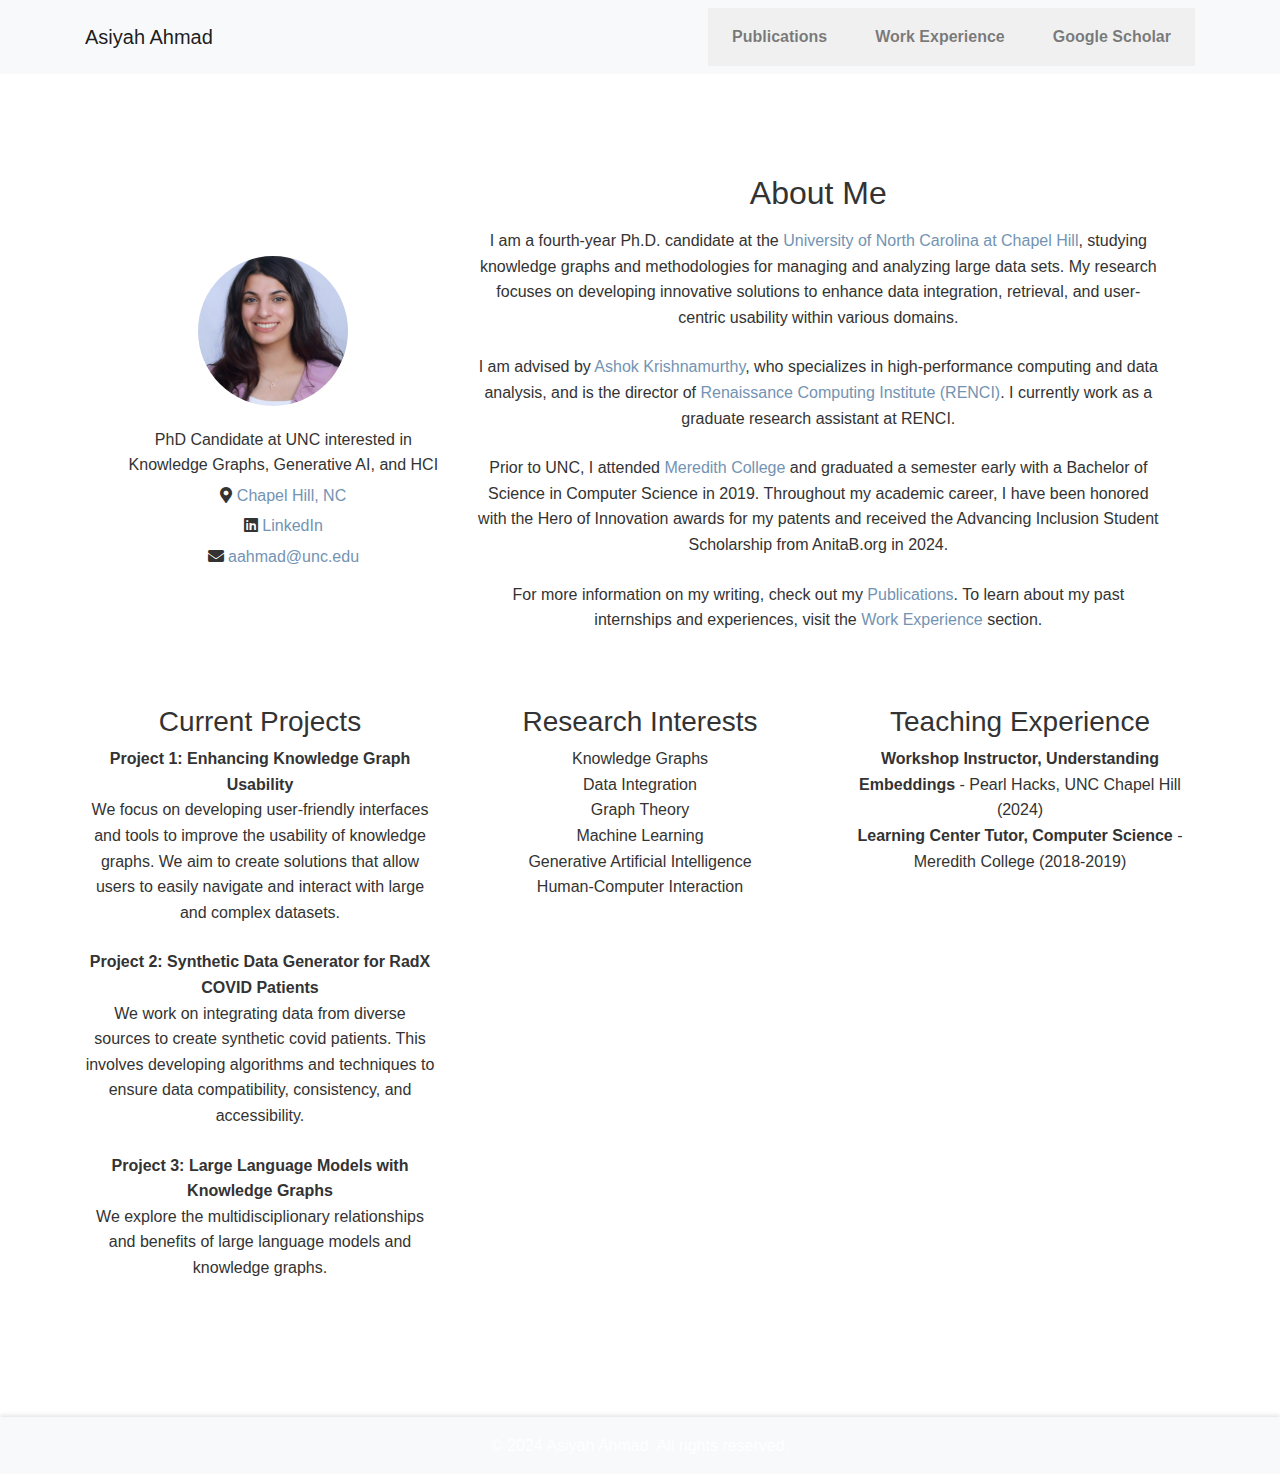
==== index.html @ 0c328c8d "Update index.html" ====
<!DOCTYPE html>
<html lang="en">
<head>
    <meta charset="UTF-8">
    <link rel="stylesheet" href="https://stackpath.bootstrapcdn.com/bootstrap/4.5.2/css/bootstrap.min.css">
    <link rel="stylesheet" href="css/styles.css">
    <link rel="stylesheet" href="https://cdnjs.cloudflare.com/ajax/libs/font-awesome/5.15.3/css/all.min.css">
    <script src="https://code.jquery.com/jquery-3.5.1.slim.min.js"></script>
    <script src="https://cdn.jsdelivr.net/npm/@popperjs/core@2.5.4/dist/umd/popper.min.js"></script>
    <script src="https://stackpath.bootstrapcdn.com/bootstrap/4.5.2/js/bootstrap.min.js"></script>
    <link rel="stylesheet" href="https://cdnjs.cloudflare.com/ajax/libs/font-awesome/5.15.3/css/all.min.css">

</head>
<body>
   
    <nav class="navbar navbar-expand-lg navbar-light bg-light">
        <div class="container">
            <a class="navbar-brand" href="index.html">Asiyah Ahmad</a>
            <button class="navbar-toggler" type="button" data-toggle="collapse" data-target="#navbarNav" aria-controls="navbarNav" aria-expanded="false" aria-label="Toggle navigation">
                <span class="navbar-toggler-icon"></span>
            </button>
            <div class="collapse navbar-collapse" id="navbarNav">
                <ul class="navbar-nav ml-auto">
                    <li class="nav-item"><a class="nav-link" href="publications.html">Publications</a></li>
                    <li class="nav-item"><a class="nav-link" href="work.html">Work Experience</a></li>
                    <li class="nav-item"><a class="nav-link" href="https://scholar.google.com/citations?user=f18JtcoAAAAJ&hl=en" target="_blank">Google Scholar</a></li>
                </ul>
            </div>
        </div>
    </nav>
    <main class="container my-5">
        <section class="mb-5">
            <div class="row align-items-center profile-section">
                <div class="col-md-4 text-center">
                    <img src="asiyah_new.jpg" alt="Asiyah Ahmad" class="profile-image img-fluid rounded-circle">
                    <div class="contact-info text-center">
                        <p>PhD Candidate at UNC interested in Knowledge Graphs, Generative AI, and HCI</p>
                        <p><i class="fas fa-map-marker-alt"></i> <a href="https://www.google.com/maps/place/Chapel+Hill,+NC/" target="_blank">Chapel Hill, NC</a></p>
                        <p><i class="fab fa-linkedin"></i> <a href="https://www.linkedin.com/in/asiyahahmad2442/" target="_blank">LinkedIn</a></p>
                        <p><i class="fas fa-envelope"></i> <a href="mailto:aahmad@unc.edu">aahmad@unc.edu</a></p>
                    </div>
                </div>
                <div class="col-md-8 about-me">
                    <h2>About Me</h2>
                    <p>I am a fourth-year Ph.D. candidate at the <a href="https://www.unc.edu/" target="_blank">University of North Carolina at Chapel Hill</a>, studying knowledge graphs and methodologies for managing and analyzing large data sets. My research focuses on developing innovative solutions to enhance data integration, retrieval, and user-centric usability within various domains.</p>
                    <p>I am advised by <a href="https://renci.org/mission-and-vision/leadership/" target="_blank">Ashok Krishnamurthy</a>, who specializes in high-performance computing and data analysis, and is the director of <a href="https://renci.org/" target="_blank">Renaissance Computing Institute (RENCI)</a>. I currently work as a graduate research assistant at RENCI.</p>
                    <p>Prior to UNC, I attended <a href="https://www.meredith.edu/" target="_blank">Meredith College</a> and graduated a semester early with a Bachelor of Science in Computer Science in 2019. Throughout my academic career, I have been honored with the Hero of Innovation awards for my patents and received the Advancing Inclusion Student Scholarship from AnitaB.org in 2024. </p>
                    <p>For more information on my writing, check out my <a href="publications.html" target="_blank">Publications</a>. To learn about my past internships and experiences, visit the <a href="work.html" target="_blank">Work Experience</a> section.</p>
                </div>
             </div>
        </section>
        <section>
<!--             <h2 class="text-center">Research</h2> -->
            <div class="row"> 
                <div class="col-md-4">
                    <h3 class="text-center">Current Projects</h3>
                    <ul class="list-unstyled">
                        <li><strong>Project 1: Enhancing Knowledge Graph Usability</strong>
                            <p>We focus on developing user-friendly interfaces and tools to improve the usability of knowledge graphs. We aim to create solutions that allow users to easily navigate and interact with large and complex datasets.</p>
                        </li>
                        <li><strong>Project 2: Synthetic Data Generator for RadX COVID Patients</strong>
                            <p>We work on integrating data from diverse sources to create synthetic covid patients. This involves developing algorithms and techniques to ensure data compatibility, consistency, and accessibility.</p>
                        </li>
                        <li><strong>Project 3: Large Language Models with Knowledge Graphs</strong>
                            <p>We explore the multidisciplionary relationships and benefits of large language models and knowledge graphs.</p>
                        </li>
                    </ul>
                </div>
                <div class="col-md-4">
                    <h3 class="text-center">Research Interests</h3>
                    <ul class="list-unstyled">
                        <li>Knowledge Graphs</li>
                        <li>Data Integration</li>
                        <li>Graph Theory</li>
                        <li>Machine Learning</li>
                        <li>Generative Artificial Intelligence</li>
                        <li>Human-Computer Interaction</li>
                    </ul>
                </div>
                <div class="col-md-4">
                    <h3 class="text-center">Teaching Experience</h3>
                    <ul class="list-unstyled">
                        <li><strong>Workshop Instructor, Understanding Embeddings</strong> - Pearl Hacks, UNC Chapel Hill (2024)</li> 
                        <li><strong>Learning Center Tutor, Computer Science</strong> - Meredith College (2018-2019)</li>
                    </ul>
                </div>
            </div>
        </section>
    </main>
    <footer class="bg-light text-center py-3">
        <p>&copy; 2024 Asiyah Ahmad. All rights reserved.</p>
    </footer>
    <script src="js/scripts.js"></script>
</body>
</html>
---- css/styles.css ----
/* Basic Reset */
* {
    margin: 0;
    padding: 0;
    box-sizing: border-box;
}

/* Body Styling */
body {
    font-family: 'Arial', sans-serif;
    background-color: #FFFFFF; 
    color: #333;
    line-height: 1.6;
}

/* Header Styling */
header {
    background-color: #FFFFFF; 
    color: white;
    padding: 1rem 0;
    box-shadow: 0 2px 4px rgba(0, 0, 0, 0.1);
}

.header-content {
    display: flex;
    align-items: center;
    justify-content: center;
    max-width: 800px;
    margin: 0 auto;
}

.profile-image {
    border-radius: 50%;
    width: 100px;
    height: 100px;
    margin-right: 1rem;
}

.header-text h1 {
    font-size: 2rem;
    margin-bottom: 0.5rem;
}

.header-text p {
    font-size: 1.2rem;
}

/* Navigation Styling */
nav ul {
    list-style: none;
    display: flex;
    justify-content: center;
    padding: 0.5rem 0;
    background-color: #f0f0f0; /* Soft pink background */
}

nav ul li {
    margin: 0 1rem;
}

nav ul li a {
    text-decoration: none;
    color: #333;
    font-weight: bold;
    transition: color 0.3s;
}

nav ul li a:hover,
nav ul li a.active {
    color: #333333; 
}

/* Main Content Styling */
main {
    padding: 2rem;
    max-width: 800px;
    margin: 0 auto;
    text-align: center;
}

main section {
    margin-bottom: 2rem;
}

main h2 {
    color: #333333; 
    margin-bottom: 1rem;
}

main p {
    margin-bottom: 1.5rem;
}

/* Footer Styling */
footer {
    background-color: #f0f0f0; 
    color: white;
    text-align: center;
    padding: 1rem 0;
    position: relative;
    width: 100%;
    bottom: 0;
    box-shadow: 0 -2px 4px rgba(0, 0, 0, 0.1);
}

footer p {
    margin: 0;
}

/* Form Styling */
form {
    display: flex;
    flex-direction: column;
    align-items: center;
    gap: 1rem;
}

form div {
    display: flex;
    flex-direction: column;
    width: 100%;
    max-width: 400px;
}

form label {
    margin-bottom: 0.5rem;
    font-weight: bold;
}

form input,
form textarea {
    padding: 0.5rem;
    border: 1px solid #ccc;
    border-radius: 4px;
    width: 100%;
}

form button {
    padding: 0.5rem 2rem;
    background-color: #4682B4;
    border: none;
    border-radius: 4px;
    color: white;
    cursor: pointer;
    transition: background-color 0.3s;
}

form button:hover {
    background-color: #4682B4; 
}

/* Responsive Design */
@media (max-width: 768px) {
    .header-content {
        flex-direction: column;
        align-items: center;
    }

    .profile-image {
        margin-bottom: 1rem;
    }

    nav ul {
        flex-direction: column;
    }

    nav ul li {
        margin: 0.5rem 0;
    }

    main {
        padding: 1rem;
    }

    form div {
        width: 90%;
    }
}
.profile-image {
    border-radius: 50%;
    width: 150px;
    height: 150px;
    object-fit: cover;
    margin-bottom: 1rem;
}

.contact-info p {
    margin: 5px 0; 
}

        

/* Change hyperlink color */
a {
    color: #7393B3; 
}

a:hover {
    color: #gray; 
}

mb-5 {
    margin-top: 0;  /* Set margin to 0 or a small value */
    padding-top: 10px;  /* Adjust padding to a small value if necessary */

}
.profile-section {
    display: flex;
    align-items: center;
    margin: 20px;
}
.profile-image {
    width: 150px;
    height: 150px;
    margin-right: 20px;
}
.contact-info {
    margin-top: 0;
}
.contact-info p {
    margin: 5px 0;
}
.contact-info a {
    text-decoration: none;
    color: #7393B3;
}
/* .about-me {
    margin-left: 20px;
} */
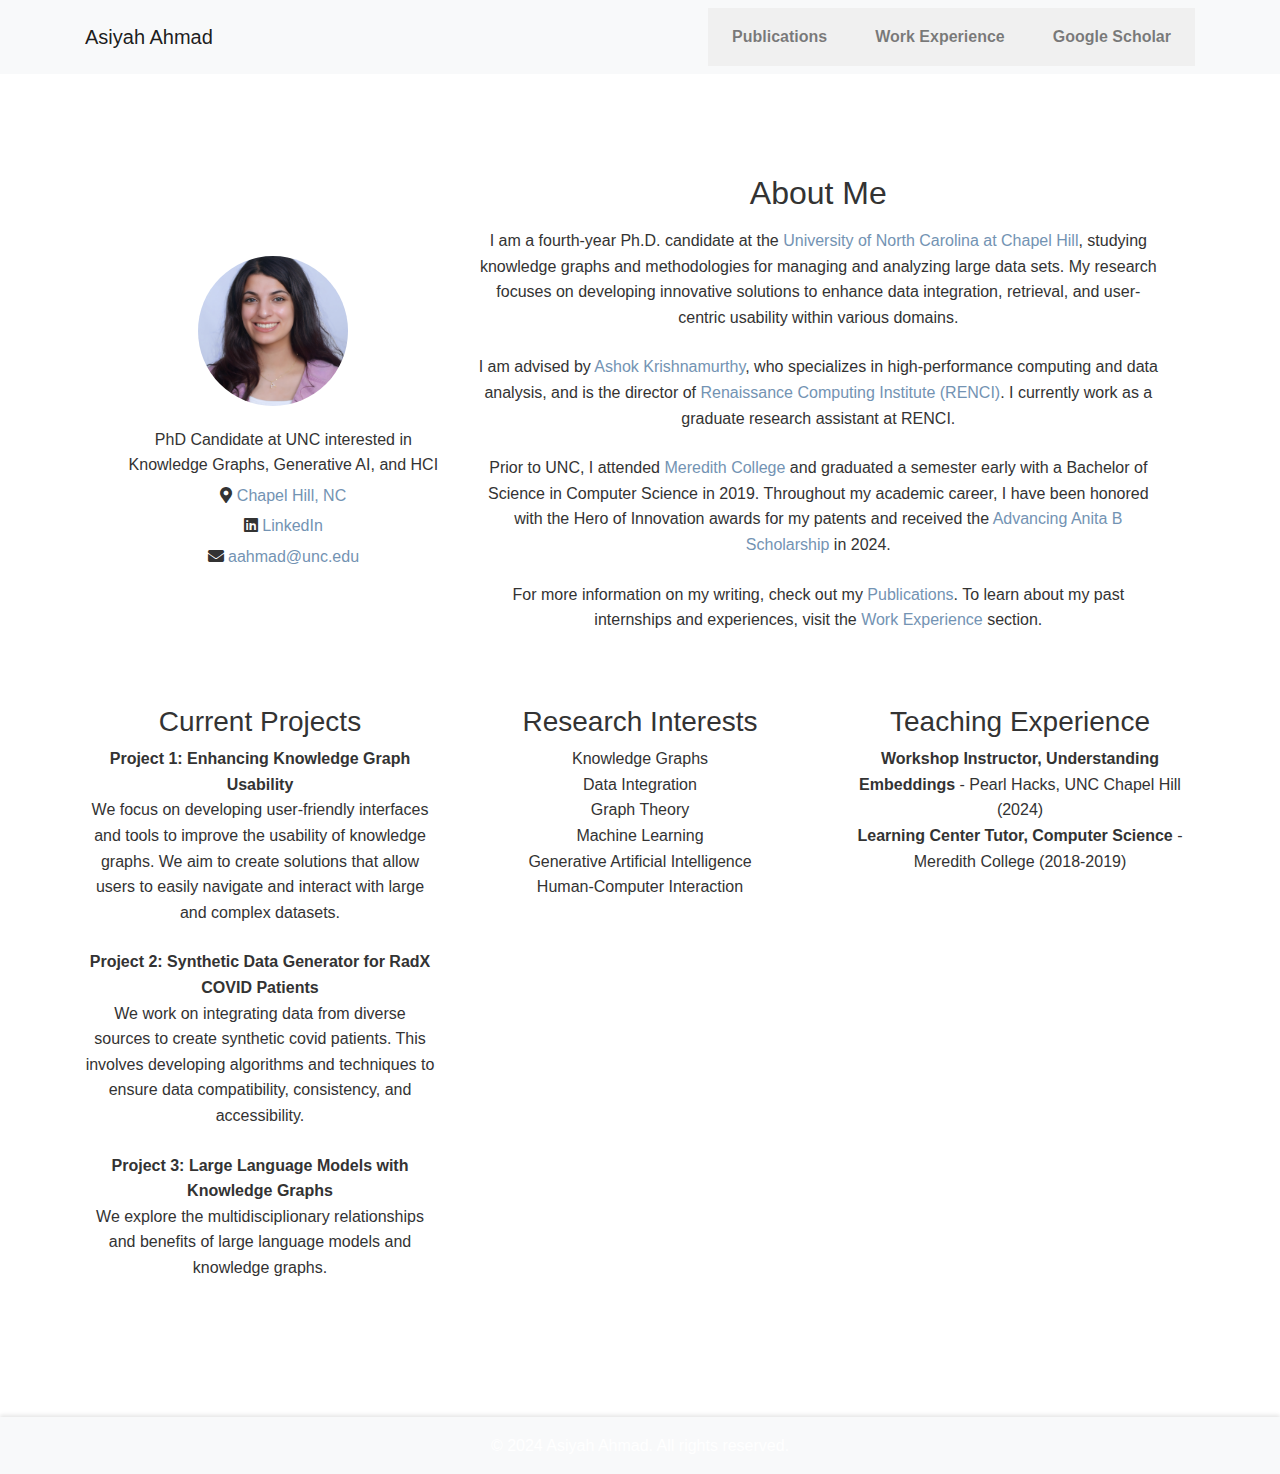
==== commit 40d4a431: "Update index.html" ====
--- a/index.html
+++ b/index.html
@@ -44,7 +44,7 @@
                     <h2>About Me</h2>
                     <p>I am a fourth-year Ph.D. candidate at the <a href="https://www.unc.edu/" target="_blank">University of North Carolina at Chapel Hill</a>, studying knowledge graphs and methodologies for managing and analyzing large data sets. My research focuses on developing innovative solutions to enhance data integration, retrieval, and user-centric usability within various domains.</p>
                     <p>I am advised by <a href="https://renci.org/mission-and-vision/leadership/" target="_blank">Ashok Krishnamurthy</a>, who specializes in high-performance computing and data analysis, and is the director of <a href="https://renci.org/" target="_blank">Renaissance Computing Institute (RENCI)</a>. I currently work as a graduate research assistant at RENCI.</p>
-                    <p>Prior to UNC, I attended <a href="https://www.meredith.edu/" target="_blank">Meredith College</a> and graduated a semester early with a Bachelor of Science in Computer Science in 2019. Throughout my academic career, I have been honored with the Hero of Innovation awards for my patents and received the Advancing Inclusion Student Scholarship from AnitaB.org in 2024. </p>
+                    <p>Prior to UNC, I attended <a href="https://www.meredith.edu/" target="_blank">Meredith College</a> and graduated a semester early with a Bachelor of Science in Computer Science in 2019. Throughout my academic career, I have been honored with the Hero of Innovation awards for my patents and received the <a href="https://ghc.anitab.org/" target="_blank">Advancing Anita B Scholarship</a> in 2024. </p>
                     <p>For more information on my writing, check out my <a href="publications.html" target="_blank">Publications</a>. To learn about my past internships and experiences, visit the <a href="work.html" target="_blank">Work Experience</a> section.</p>
                 </div>
              </div>
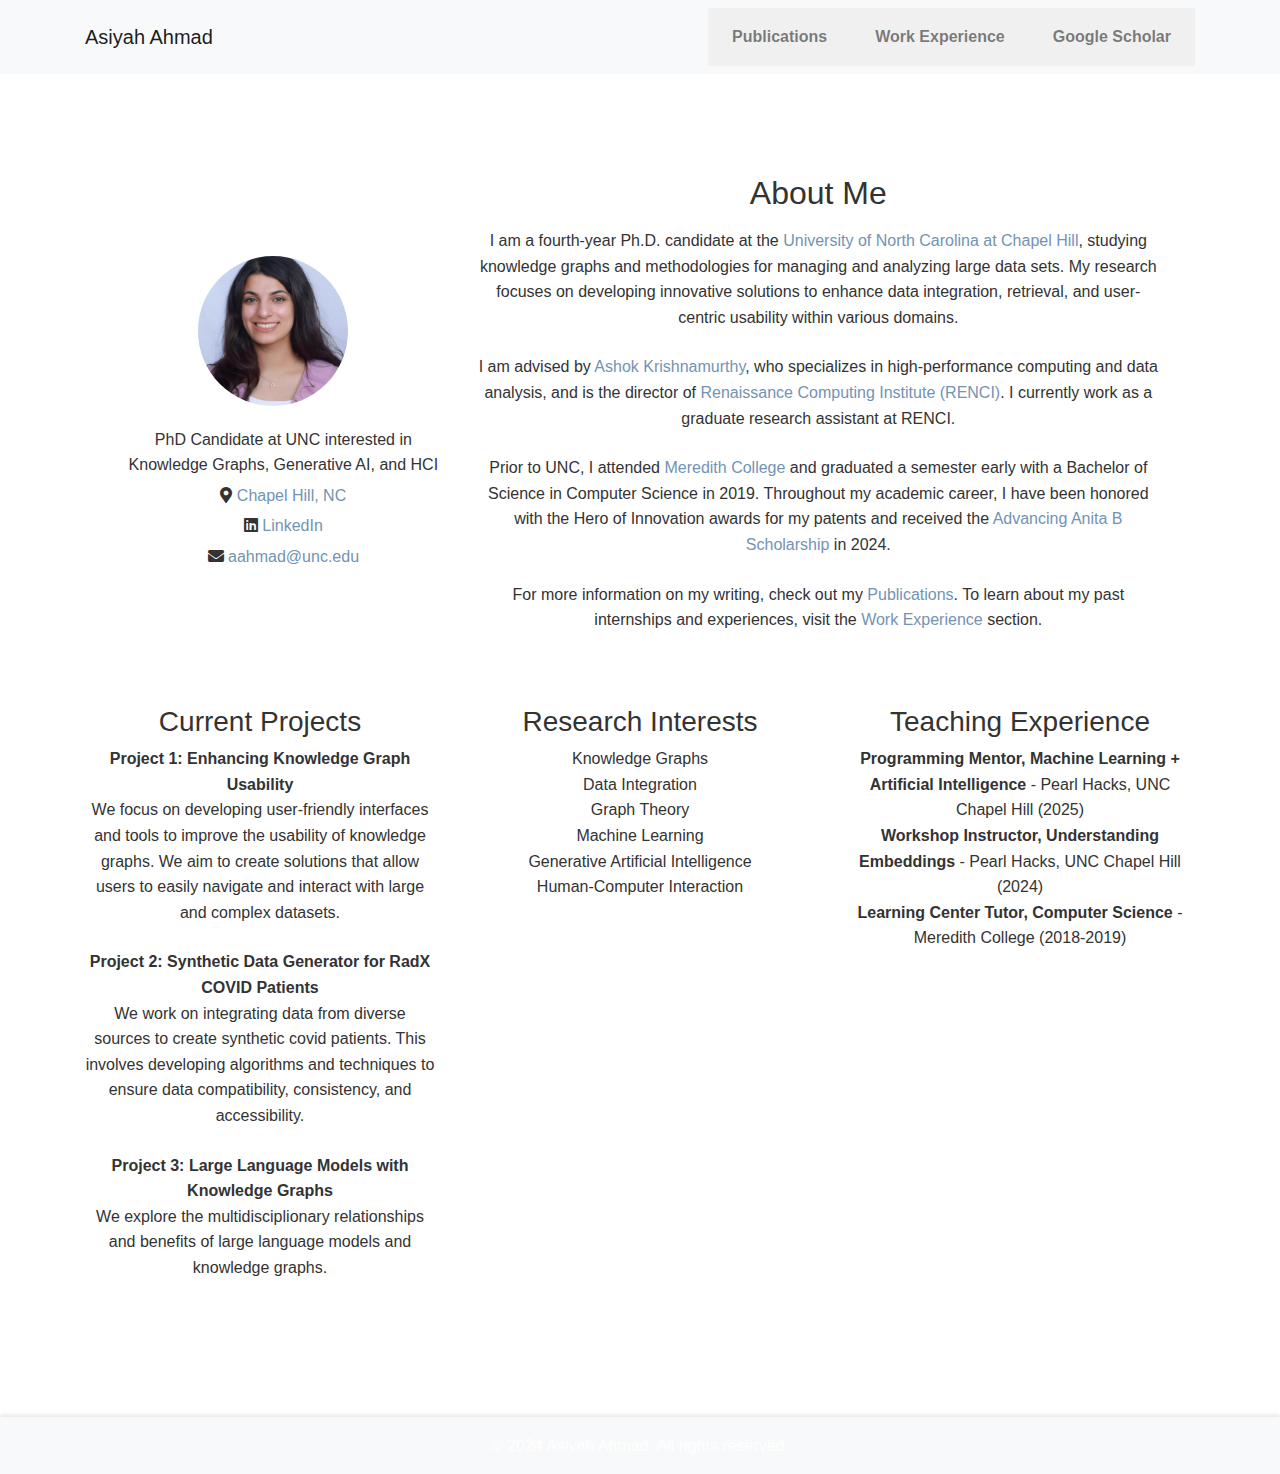
==== commit a8cee28f: "Update index.html" ====
--- a/index.html
+++ b/index.html
@@ -80,6 +80,7 @@
                 <div class="col-md-4">
                     <h3 class="text-center">Teaching Experience</h3>
                     <ul class="list-unstyled">
+                        <li><strong>Programming Mentor, Machine Learning + Artificial Intelligence</strong> - Pearl Hacks, UNC Chapel Hill (2025)</li> 
                         <li><strong>Workshop Instructor, Understanding Embeddings</strong> - Pearl Hacks, UNC Chapel Hill (2024)</li> 
                         <li><strong>Learning Center Tutor, Computer Science</strong> - Meredith College (2018-2019)</li>
                     </ul>
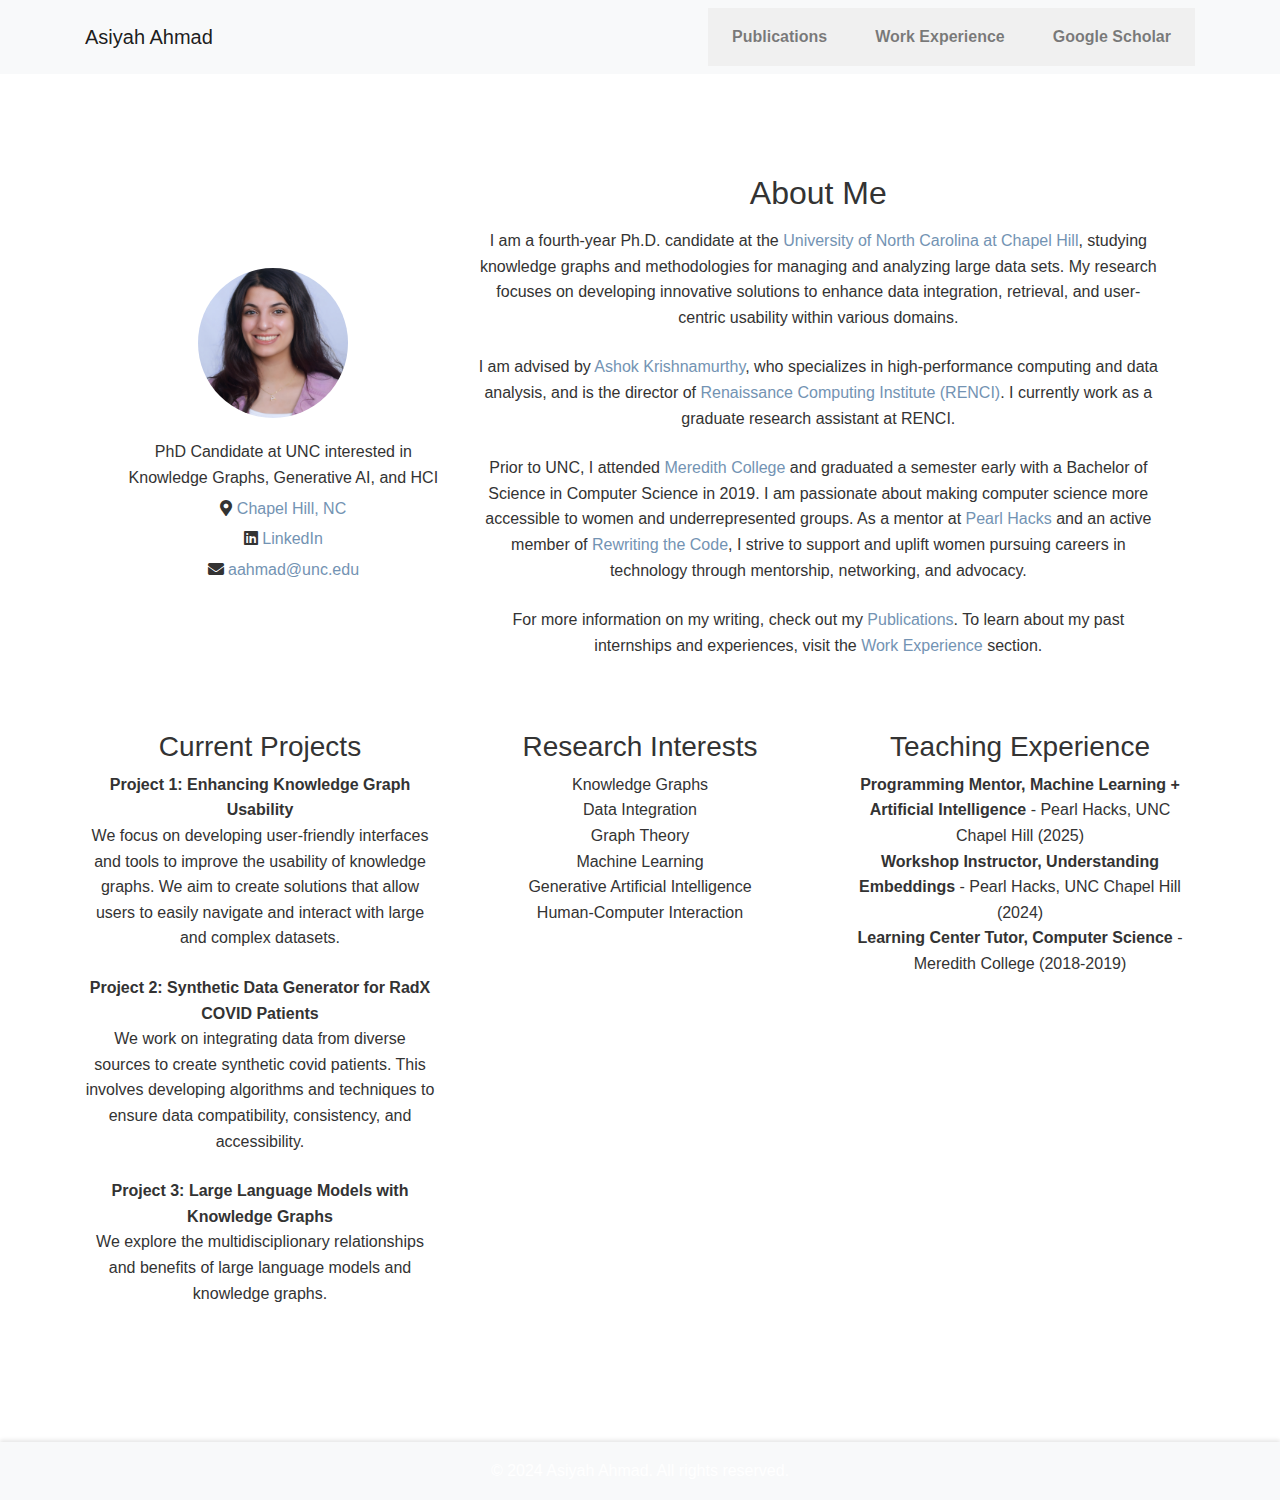
==== commit 695d18e6: "Update index.html" ====
--- a/index.html
+++ b/index.html
@@ -44,7 +44,8 @@
                     <h2>About Me</h2>
                     <p>I am a fourth-year Ph.D. candidate at the <a href="https://www.unc.edu/" target="_blank">University of North Carolina at Chapel Hill</a>, studying knowledge graphs and methodologies for managing and analyzing large data sets. My research focuses on developing innovative solutions to enhance data integration, retrieval, and user-centric usability within various domains.</p>
                     <p>I am advised by <a href="https://renci.org/mission-and-vision/leadership/" target="_blank">Ashok Krishnamurthy</a>, who specializes in high-performance computing and data analysis, and is the director of <a href="https://renci.org/" target="_blank">Renaissance Computing Institute (RENCI)</a>. I currently work as a graduate research assistant at RENCI.</p>
-                    <p>Prior to UNC, I attended <a href="https://www.meredith.edu/" target="_blank">Meredith College</a> and graduated a semester early with a Bachelor of Science in Computer Science in 2019. Throughout my academic career, I have been honored with the Hero of Innovation awards for my patents and received the <a href="https://ghc.anitab.org/" target="_blank">Advancing Anita B Scholarship</a> in 2024. </p>
+                    <p>Prior to UNC, I attended <a href="https://www.meredith.edu/" target="_blank">Meredith College</a> and graduated a semester early with a Bachelor of Science in Computer Science in 2019. I am passionate about making computer science more accessible to women and underrepresented groups. As a mentor at <a href="https://pearlhacks.com/" target="_blank">Pearl Hacks</a> and an active member of <a href="https://www.rewritingthecode.org/" target="_blank">Rewriting the Code</a>, I strive to support and uplift women pursuing careers in technology through mentorship, networking, and advocacy.</p>
+
                     <p>For more information on my writing, check out my <a href="publications.html" target="_blank">Publications</a>. To learn about my past internships and experiences, visit the <a href="work.html" target="_blank">Work Experience</a> section.</p>
                 </div>
              </div>
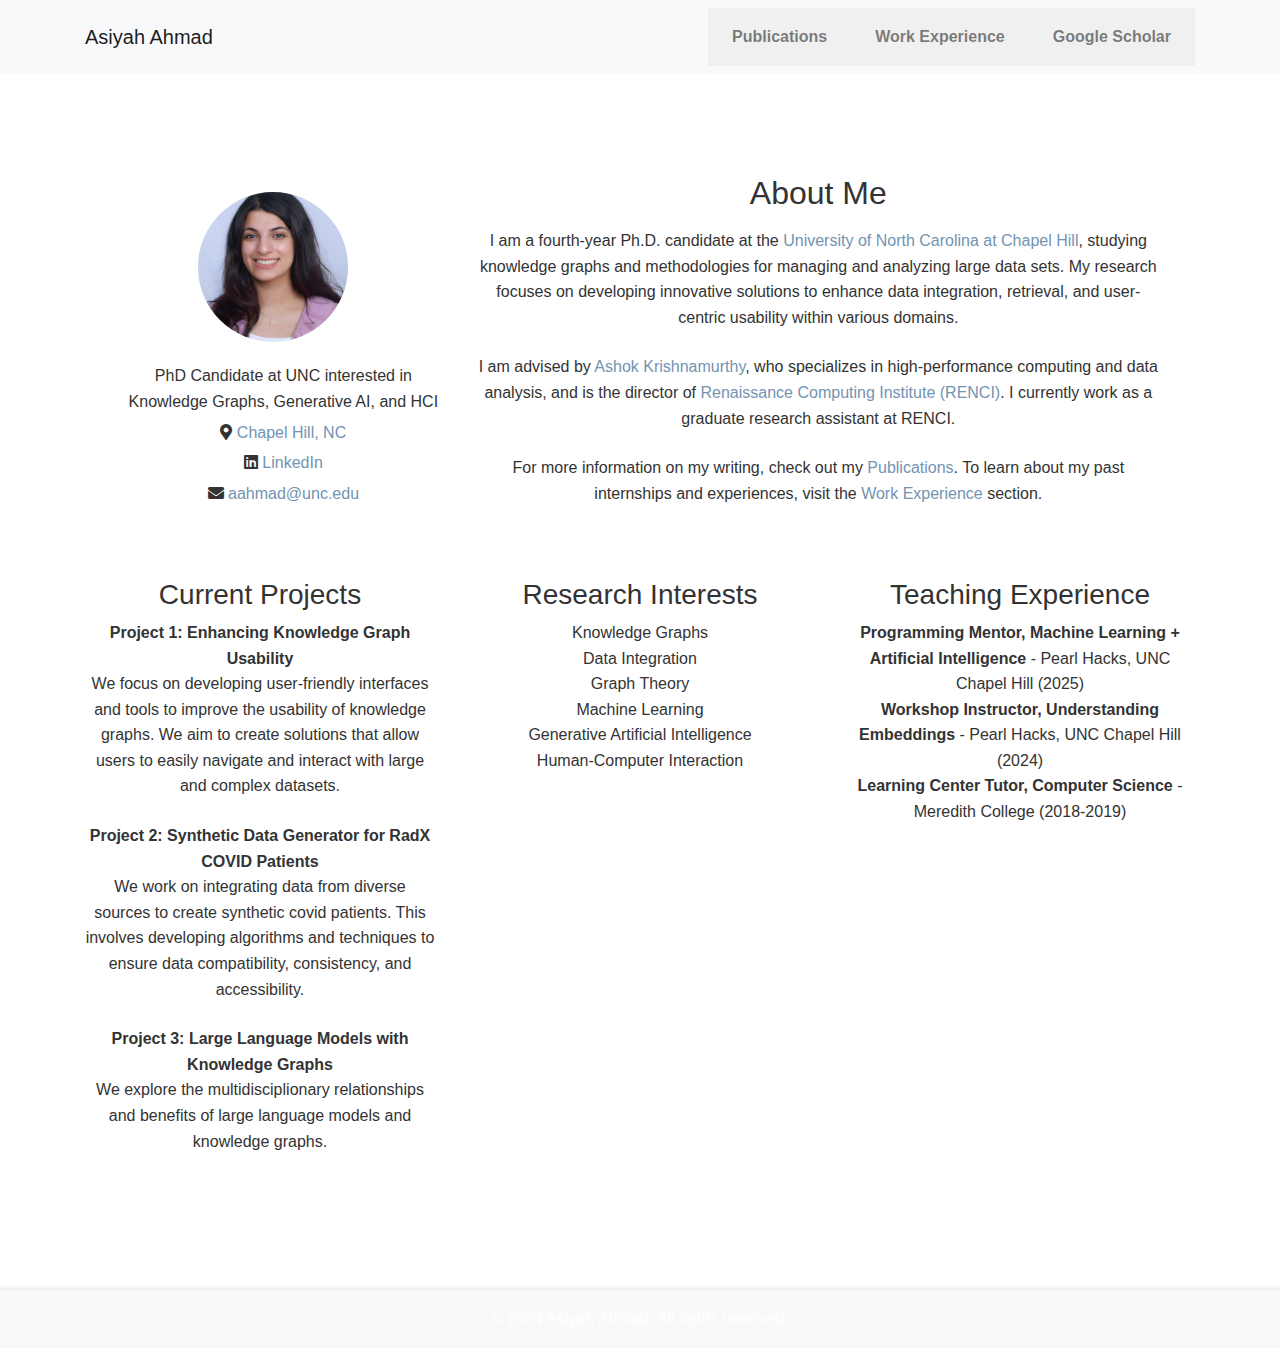
==== commit 0922b5c7: "Update index.html" ====
--- a/index.html
+++ b/index.html
@@ -44,8 +44,8 @@
                     <h2>About Me</h2>
                     <p>I am a fourth-year Ph.D. candidate at the <a href="https://www.unc.edu/" target="_blank">University of North Carolina at Chapel Hill</a>, studying knowledge graphs and methodologies for managing and analyzing large data sets. My research focuses on developing innovative solutions to enhance data integration, retrieval, and user-centric usability within various domains.</p>
                     <p>I am advised by <a href="https://renci.org/mission-and-vision/leadership/" target="_blank">Ashok Krishnamurthy</a>, who specializes in high-performance computing and data analysis, and is the director of <a href="https://renci.org/" target="_blank">Renaissance Computing Institute (RENCI)</a>. I currently work as a graduate research assistant at RENCI.</p>
-                    <p>Prior to UNC, I attended <a href="https://www.meredith.edu/" target="_blank">Meredith College</a> and graduated a semester early with a Bachelor of Science in Computer Science in 2019. I am passionate about making computer science more accessible to women and underrepresented groups. As a mentor at <a href="https://pearlhacks.com/" target="_blank">Pearl Hacks</a> and an active member of <a href="https://www.rewritingthecode.org/" target="_blank">Rewriting the Code</a>, I strive to support and uplift women pursuing careers in technology through mentorship, networking, and advocacy.</p>
-
+<!--                     <p>Prior to UNC, I attended <a href="https://www.meredith.edu/" target="_blank">Meredith College</a> and graduated a semester early with a Bachelor of Science in Computer Science in 2019. I am passionate about making computer science more accessible to women and underrepresented groups. As a mentor at <a href="https://pearlhacks.com/" target="_blank">Pearl Hacks</a> and an active member of <a href="https://www.rewritingthecode.org/" target="_blank">Rewriting the Code</a>, I strive to support and uplift women pursuing careers in technology through mentorship, networking, and advocacy.</p>
+                    <p>Prior to UNC, I attended <a href="https://www.meredith.edu/" target="_blank">Meredith College</a> and graduated a semester early with a Bachelor of Science in Computer Science in 2019. Passionate about equity in technology, I actively work to make computer science more accessible to women and underrepresented groups. As a recipent of the <a href="https://anitab.org/awards-grants/scholars/" target="_blank">AnitaB.org Advancing Inclusion Scholarship</a>, a mentor at <a href="https://pearlhacks.com/" target="_blank">Pearl Hacks</a>, and an active member of <a href="https://www.rewritingthecode.org/" target="_blank">Rewriting the Code</a>, I strive to support and uplift women pursuing careers in technology through mentorship, networking, and advocacy.</p> -->
                     <p>For more information on my writing, check out my <a href="publications.html" target="_blank">Publications</a>. To learn about my past internships and experiences, visit the <a href="work.html" target="_blank">Work Experience</a> section.</p>
                 </div>
              </div>
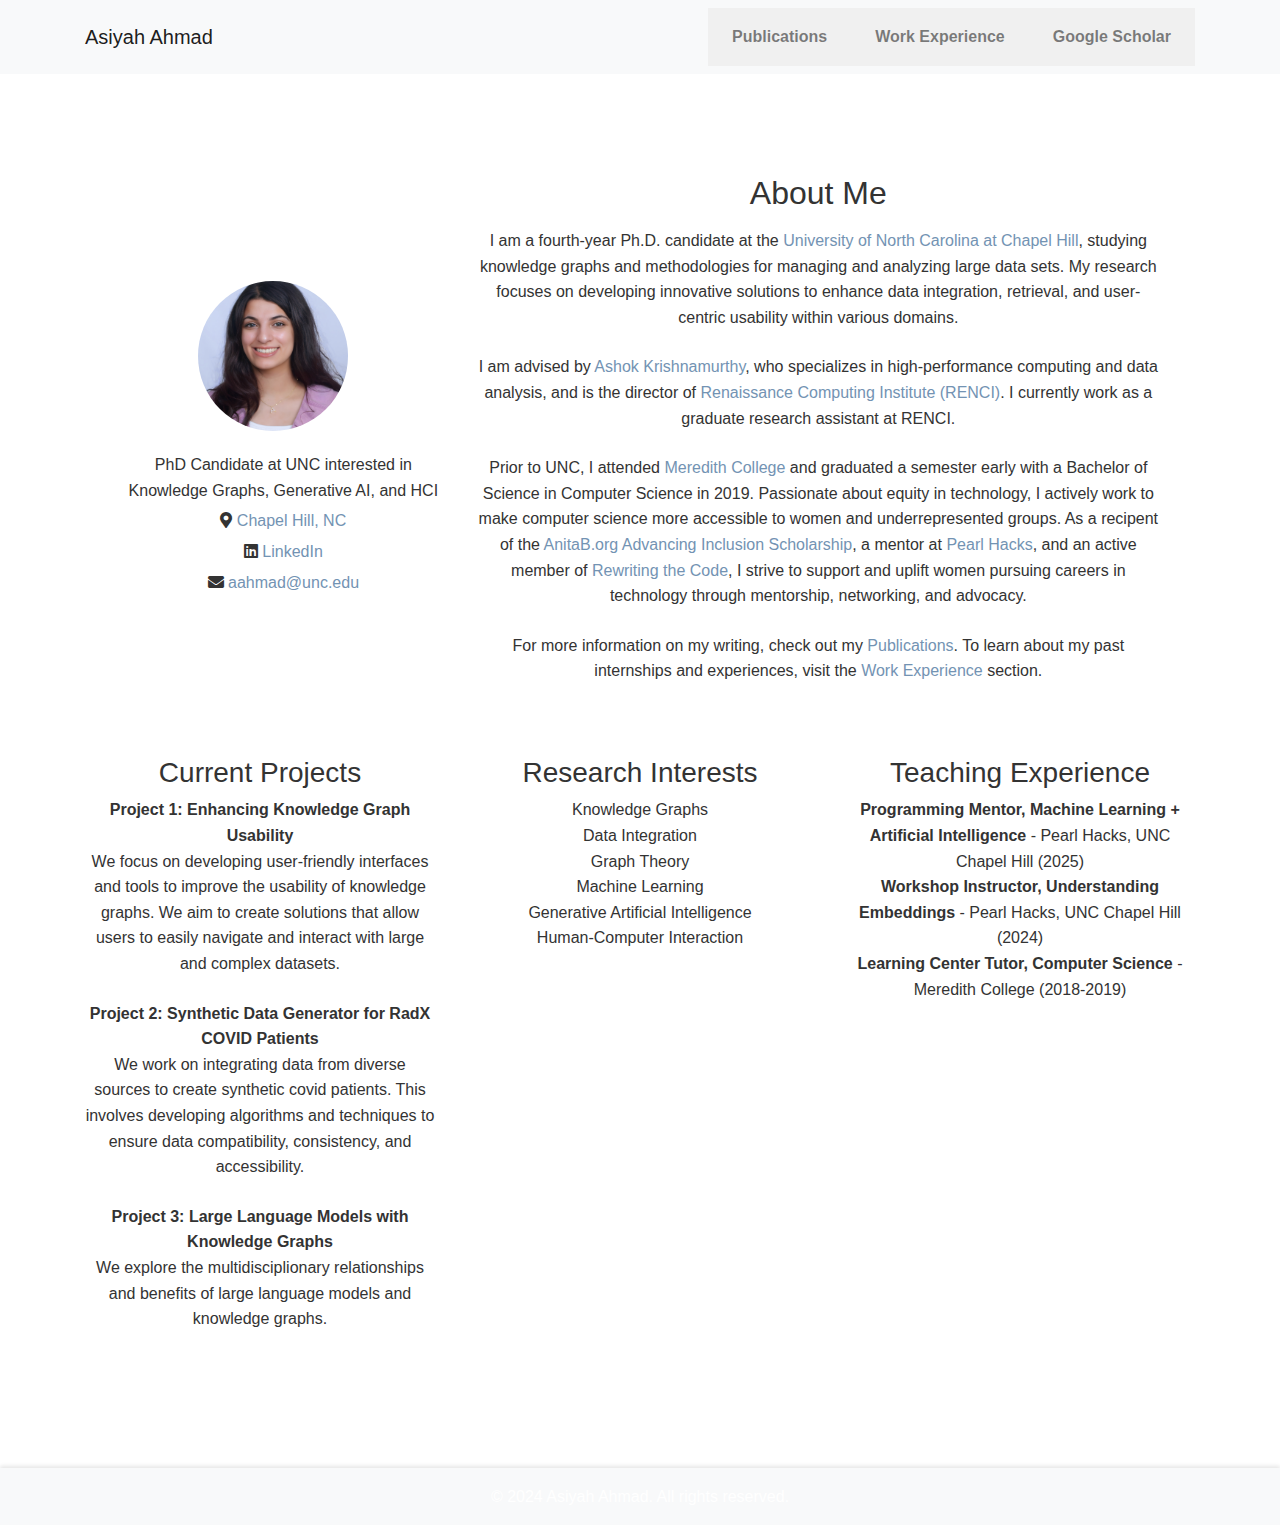
==== commit 06e13e9f: "Update index.html" ====
--- a/index.html
+++ b/index.html
@@ -44,8 +44,7 @@
                     <h2>About Me</h2>
                     <p>I am a fourth-year Ph.D. candidate at the <a href="https://www.unc.edu/" target="_blank">University of North Carolina at Chapel Hill</a>, studying knowledge graphs and methodologies for managing and analyzing large data sets. My research focuses on developing innovative solutions to enhance data integration, retrieval, and user-centric usability within various domains.</p>
                     <p>I am advised by <a href="https://renci.org/mission-and-vision/leadership/" target="_blank">Ashok Krishnamurthy</a>, who specializes in high-performance computing and data analysis, and is the director of <a href="https://renci.org/" target="_blank">Renaissance Computing Institute (RENCI)</a>. I currently work as a graduate research assistant at RENCI.</p>
-<!--                     <p>Prior to UNC, I attended <a href="https://www.meredith.edu/" target="_blank">Meredith College</a> and graduated a semester early with a Bachelor of Science in Computer Science in 2019. I am passionate about making computer science more accessible to women and underrepresented groups. As a mentor at <a href="https://pearlhacks.com/" target="_blank">Pearl Hacks</a> and an active member of <a href="https://www.rewritingthecode.org/" target="_blank">Rewriting the Code</a>, I strive to support and uplift women pursuing careers in technology through mentorship, networking, and advocacy.</p>
-                    <p>Prior to UNC, I attended <a href="https://www.meredith.edu/" target="_blank">Meredith College</a> and graduated a semester early with a Bachelor of Science in Computer Science in 2019. Passionate about equity in technology, I actively work to make computer science more accessible to women and underrepresented groups. As a recipent of the <a href="https://anitab.org/awards-grants/scholars/" target="_blank">AnitaB.org Advancing Inclusion Scholarship</a>, a mentor at <a href="https://pearlhacks.com/" target="_blank">Pearl Hacks</a>, and an active member of <a href="https://www.rewritingthecode.org/" target="_blank">Rewriting the Code</a>, I strive to support and uplift women pursuing careers in technology through mentorship, networking, and advocacy.</p> -->
+                    <p>Prior to UNC, I attended <a href="https://www.meredith.edu/" target="_blank">Meredith College</a> and graduated a semester early with a Bachelor of Science in Computer Science in 2019. Passionate about equity in technology, I actively work to make computer science more accessible to women and underrepresented groups. As a recipent of the <a href="https://anitab.org/awards-grants/scholars/" target="_blank">AnitaB.org Advancing Inclusion Scholarship</a>, a mentor at <a href="https://pearlhacks.com/" target="_blank">Pearl Hacks</a>, and an active member of <a href="https://www.rewritingthecode.org/" target="_blank">Rewriting the Code</a>, I strive to support and uplift women pursuing careers in technology through mentorship, networking, and advocacy.</p> 
                     <p>For more information on my writing, check out my <a href="publications.html" target="_blank">Publications</a>. To learn about my past internships and experiences, visit the <a href="work.html" target="_blank">Work Experience</a> section.</p>
                 </div>
              </div>
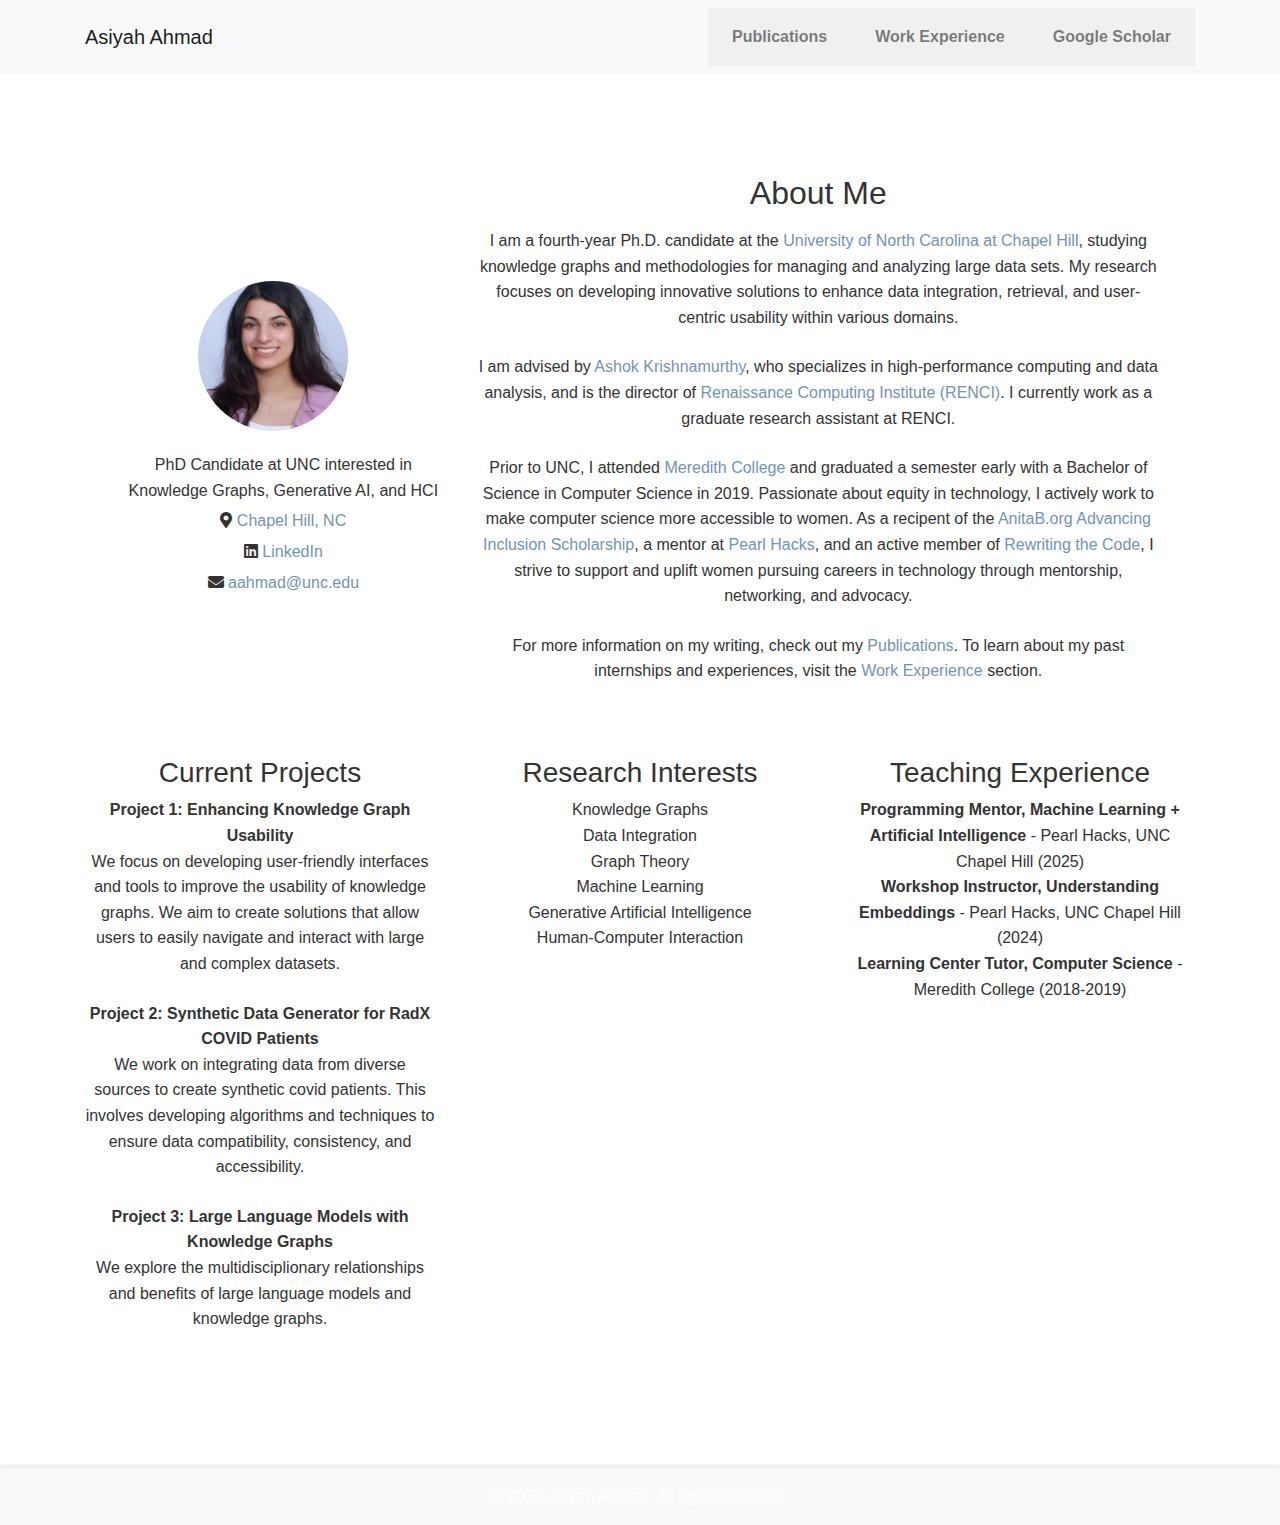
==== commit 4e762b74: "Update index.html" ====
--- a/index.html
+++ b/index.html
@@ -44,7 +44,7 @@
                     <h2>About Me</h2>
                     <p>I am a fourth-year Ph.D. candidate at the <a href="https://www.unc.edu/" target="_blank">University of North Carolina at Chapel Hill</a>, studying knowledge graphs and methodologies for managing and analyzing large data sets. My research focuses on developing innovative solutions to enhance data integration, retrieval, and user-centric usability within various domains.</p>
                     <p>I am advised by <a href="https://renci.org/mission-and-vision/leadership/" target="_blank">Ashok Krishnamurthy</a>, who specializes in high-performance computing and data analysis, and is the director of <a href="https://renci.org/" target="_blank">Renaissance Computing Institute (RENCI)</a>. I currently work as a graduate research assistant at RENCI.</p>
-                    <p>Prior to UNC, I attended <a href="https://www.meredith.edu/" target="_blank">Meredith College</a> and graduated a semester early with a Bachelor of Science in Computer Science in 2019. Passionate about equity in technology, I actively work to make computer science more accessible to women and underrepresented groups. As a recipent of the <a href="https://anitab.org/awards-grants/scholars/" target="_blank">AnitaB.org Advancing Inclusion Scholarship</a>, a mentor at <a href="https://pearlhacks.com/" target="_blank">Pearl Hacks</a>, and an active member of <a href="https://www.rewritingthecode.org/" target="_blank">Rewriting the Code</a>, I strive to support and uplift women pursuing careers in technology through mentorship, networking, and advocacy.</p> 
+                    <p>Prior to UNC, I attended <a href="https://www.meredith.edu/" target="_blank">Meredith College</a> and graduated a semester early with a Bachelor of Science in Computer Science in 2019. Passionate about equity in technology, I actively work to make computer science more accessible to women. As a recipent of the <a href="https://anitab.org/awards-grants/scholars/" target="_blank">AnitaB.org Advancing Inclusion Scholarship</a>, a mentor at <a href="https://pearlhacks.com/" target="_blank">Pearl Hacks</a>, and an active member of <a href="https://www.rewritingthecode.org/" target="_blank">Rewriting the Code</a>, I strive to support and uplift women pursuing careers in technology through mentorship, networking, and advocacy.</p> 
                     <p>For more information on my writing, check out my <a href="publications.html" target="_blank">Publications</a>. To learn about my past internships and experiences, visit the <a href="work.html" target="_blank">Work Experience</a> section.</p>
                 </div>
              </div>
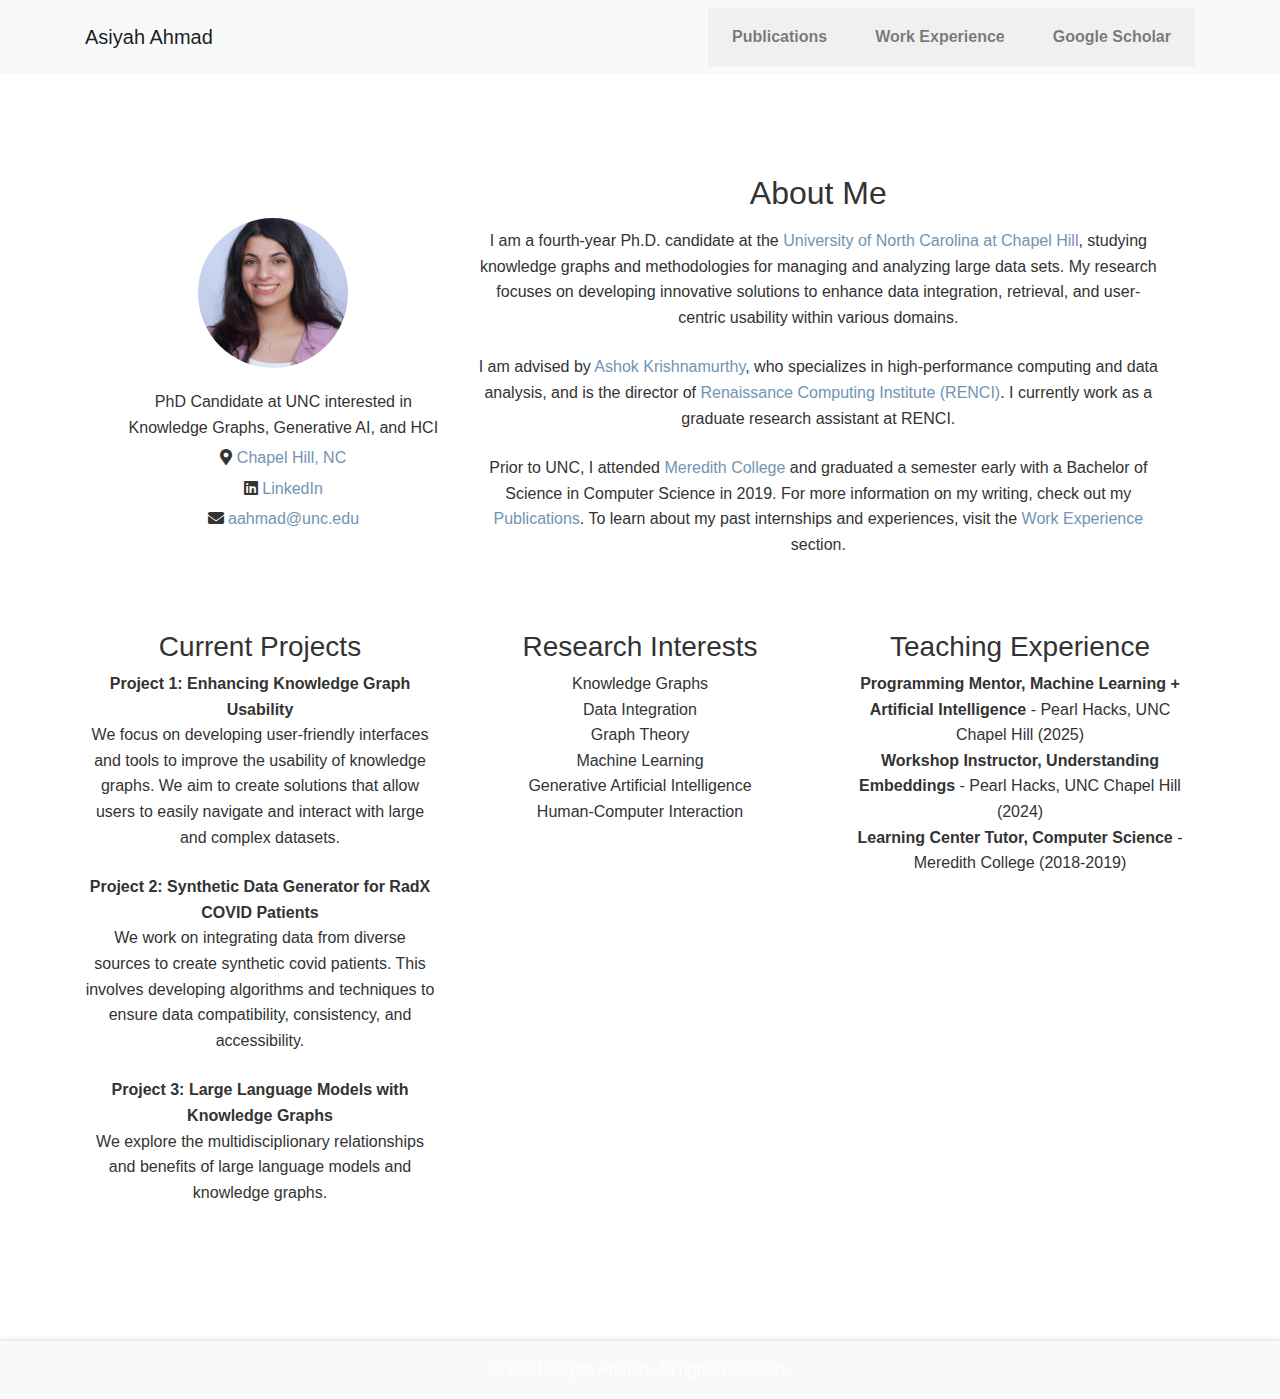
==== commit 97fb95b0: "Update index.html" ====
--- a/index.html
+++ b/index.html
@@ -44,8 +44,7 @@
                     <h2>About Me</h2>
                     <p>I am a fourth-year Ph.D. candidate at the <a href="https://www.unc.edu/" target="_blank">University of North Carolina at Chapel Hill</a>, studying knowledge graphs and methodologies for managing and analyzing large data sets. My research focuses on developing innovative solutions to enhance data integration, retrieval, and user-centric usability within various domains.</p>
                     <p>I am advised by <a href="https://renci.org/mission-and-vision/leadership/" target="_blank">Ashok Krishnamurthy</a>, who specializes in high-performance computing and data analysis, and is the director of <a href="https://renci.org/" target="_blank">Renaissance Computing Institute (RENCI)</a>. I currently work as a graduate research assistant at RENCI.</p>
-                    <p>Prior to UNC, I attended <a href="https://www.meredith.edu/" target="_blank">Meredith College</a> and graduated a semester early with a Bachelor of Science in Computer Science in 2019. Passionate about equity in technology, I actively work to make computer science more accessible to women. As a recipent of the <a href="https://anitab.org/awards-grants/scholars/" target="_blank">AnitaB.org Advancing Inclusion Scholarship</a>, a mentor at <a href="https://pearlhacks.com/" target="_blank">Pearl Hacks</a>, and an active member of <a href="https://www.rewritingthecode.org/" target="_blank">Rewriting the Code</a>, I strive to support and uplift women pursuing careers in technology through mentorship, networking, and advocacy.</p> 
-                    <p>For more information on my writing, check out my <a href="publications.html" target="_blank">Publications</a>. To learn about my past internships and experiences, visit the <a href="work.html" target="_blank">Work Experience</a> section.</p>
+                    <p>Prior to UNC, I attended <a href="https://www.meredith.edu/" target="_blank">Meredith College</a> and graduated a semester early with a Bachelor of Science in Computer Science in 2019. For more information on my writing, check out my <a href="publications.html" target="_blank">Publications</a>. To learn about my past internships and experiences, visit the <a href="work.html" target="_blank">Work Experience</a> section.</p>
                 </div>
              </div>
         </section>
